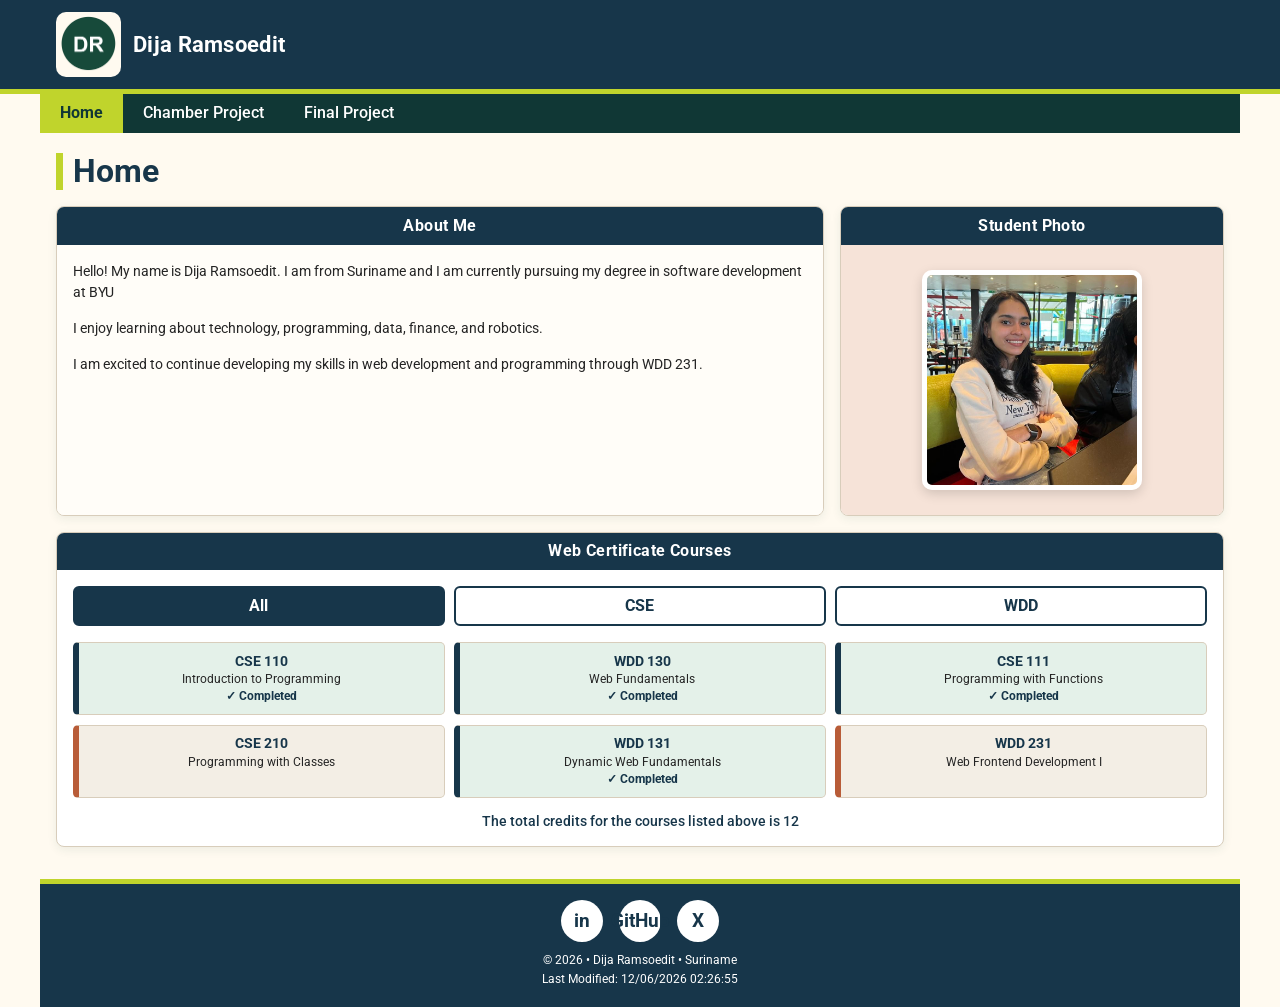
==== index.html @ 969b9f10 "week1test" ====
<!DOCTYPE html>
<html lang="en-US">

<head>
    <meta charset="UTF-8">
    <meta name="viewport" content="width=device-width, initial-scale=1.0">

    <title>Dija Ramsoedit | WDD 231</title>

    <meta name="description"
        content="WDD 231 home page for Dija Ramsoedit.">
    <meta name="author" content="Dija Ramsoedit">

    <!-- Google Font -->
    <link rel="preconnect" href="https://fonts.googleapis.com">
    <link rel="preconnect" href="https://fonts.gstatic.com" crossorigin>
    <link href="https://fonts.googleapis.com/css2?family=Roboto:wght@400;500;700&display=swap"
        rel="stylesheet">

    <!-- CSS -->
    <link rel="stylesheet" href="styles/normalize.css">
    <link rel="stylesheet" href="styles/small.css">
    <link rel="stylesheet" href="styles/large.css">

    <!-- JavaScript -->
    <script src="scripts/navigation.js" defer></script>
    <script src="scripts/date.js" defer></script>
    <script src="scripts/course.js" defer></script>
</head>

<body>

    <!-- HEADER -->
    <header>
        <div class="header-content">

            <div class="identity">
                <img src="images/logo.png" alt="Site logo">

                <span>Dija Ramsoedit</span>
            </div>

            <button id="menu-button"
                aria-label="Open navigation menu"
                aria-expanded="false"
                aria-controls="primary-nav">
                ☰
            </button>

        </div>
    </header>


    <!-- NAVIGATION -->
    <nav id="primary-nav">

        <a href="index.html" class="active">
            Home
        </a>

        <a href="#">
            Chamber Project
        </a>

        <a href="#">
            Final Project
        </a>

    </nav>


    <!-- MAIN CONTENT -->
    <main>

        <h1>Home</h1>


        <!-- ABOUT ME + STUDENT PHOTO -->
        <div class="top-sections">

            <section class="about">

                <h2>About Me</h2>

                <div class="section-body">

                    <p>
                        Hello! My name is Dija Ramsoedit. I am from Suriname
                        and I am currently pursuing my degree in software development at BYU
                    </p>

                    <p>
                        I enjoy learning about technology, programming, data, finance,
                        and robotics.
                    </p>

                    <p>
                        I am excited to continue developing my skills in
                        web development and programming through WDD 231.
                    </p>

                </div>

            </section>


            <section class="photo">

                <h2>Student Photo</h2>

                <div class="photo-body">

                    <img src="images/profile.jpeg"
                        alt="Student photo of Dija Ramsoedit"
                        width="400"
                        height="400">

                </div>

            </section>

        </div>


        <!-- WEB CERTIFICATE COURSES -->
        <section class="courses">

            <h2>Web Certificate Courses</h2>


            <!-- COURSE FILTER BUTTONS -->
            <div class="course-filters">

                <button id="all" class="selected">
                    All
                </button>

                <button id="cse">
                    CSE
                </button>

                <button id="wdd">
                    WDD
                </button>

            </div>


            <!-- COURSES ARE INSERTED HERE BY JAVASCRIPT -->
            <div id="course-cards"></div>


            <!-- TOTAL CREDITS -->
            <p class="total">
                The total credits for the courses listed above is
                <span id="total-credits">0</span>
            </p>

        </section>

    </main>


    <!-- FOOTER -->
    <footer>

        <!-- SOCIAL LINKS -->
        <div class="social-links">

            <a href="https://www.linkedin.com/"
                target="_blank"
                rel="noopener noreferrer"
                aria-label="LinkedIn">
                in
            </a>

            <a href="https://github.com/"
                target="_blank"
                rel="noopener noreferrer"
                aria-label="GitHub">
                GitHub
            </a>

            <a href="https://x.com/"
                target="_blank"
                rel="noopener noreferrer"
                aria-label="X">
                X
            </a>

        </div>


        <!-- COPYRIGHT -->
        <p>
            &copy;
            <span id="currentyear"></span>
            • Dija Ramsoedit • Suriname
        </p>


        <!-- LAST MODIFIED -->
        <p id="lastModified"></p>

    </footer>

</body>

</html>
---- styles/small.css ----
:root {
    --green: #17364a;
    --dark-green: #103735;
    --gold: #c0d42c;
    --light-gold: #f1d98b;
    --cream: #fffaf0;
    --terracotta: #b85c38;
    --peach: #f6e3d8;
    --white: #ffffff;
    --text: #242424;
    --gray: #eeeeee;
    --border: #d8cdbb;
}

* {
    box-sizing: border-box;
}

body {
    margin: 0;
    font-family: "Roboto", sans-serif;
    color: var(--text);
    background-color: var(--cream);
}




header {
    background-color: var(--green);
    color: var(--white);
    border-bottom: 5px solid var(--gold);
}

.header-content {
    max-width: 1200px;
    margin: 0 auto;
    padding: 0.75rem 1rem;

    display: flex;
    align-items: center;
    justify-content: space-between;
}

.identity {
    display: flex;
    align-items: center;
    gap: 0.75rem;
}

.identity img {
    width: 58px;
    height: 58px;
    background-color: var(--cream);
    border-radius: 10px;
    padding: 3px;
}

.identity span {
    font-size: 1.25rem;
    font-weight: 700;
    letter-spacing: 0.3px;
}




#menu-button {
    border: 2px solid var(--light-gold);
    border-radius: 8px;
    background-color: transparent;
    color: white;
    font-size: 1.8rem;
    cursor: pointer;
    padding: 0.2rem 0.55rem;
}

#menu-button:hover {
    background-color: var(--gold);
    color: var(--dark-green);
}





nav {
    display: none;
    max-width: 1200px;
    margin: 0 auto;
    background-color: var(--dark-green);
}

nav.open {
    display: block;
}

nav a {
    display: block;
    padding: 0.8rem 1rem;

    color: white;
    text-decoration: none;
    font-weight: 500;

    border-bottom: 1px solid rgba(255, 255, 255, 0.15);
}

nav a:hover {
    background-color: var(--terracotta);
    color: white;
}

nav a.active {
    background-color: var(--gold);
    color: var(--dark-green);
    font-weight: 700;
}






main {
    max-width: 1200px;
    margin: 0 auto;
    padding: 1rem;
}

h1 {
    color: var(--green);
    font-size: 2rem;
    margin: 0.25rem 0 1rem;

    border-left: 7px solid var(--gold);
    padding-left: 0.6rem;
}






.top-sections {
    display: grid;
    grid-template-columns: 1fr;
    gap: 1rem;
}

section {
    background-color: var(--white);
    border: 1px solid var(--border);
    border-radius: 8px;
    overflow: hidden;

    box-shadow: 0 3px 10px rgba(23, 74, 58, 0.08);
}

section h2 {
    margin: 0;
    padding: 0.6rem;

    background-color: var(--green);
    color: white;

    text-align: center;
    font-size: 1rem;
    letter-spacing: 0.4px;
}





.section-body {
    min-height: 220px;
    padding: 1rem;

    background-color: #fffdf8;
}

.section-body p {
    font-size: 0.9rem;
    line-height: 1.5;
    margin-top: 0;
}

.section-body p:last-child {
    margin-bottom: 0;
}






.photo-body {
    min-height: 220px;
    padding: 1rem;

    display: flex;
    justify-content: center;
    align-items: center;

    background-color: var(--peach);
}

.photo-body img {
    width: 220px;
    height: 220px;

    object-fit: cover;

    border-radius: 10px;
    border: 5px solid white;

    box-shadow: 0 4px 12px rgba(0, 0, 0, 0.15);
}





.courses {
    margin-top: 1rem;
}

.course-filters {
    display: grid;
    grid-template-columns: repeat(3, 1fr);
    gap: 0.6rem;

    padding: 1rem;
}

.course-filters button {
    border: 2px solid var(--green);
    border-radius: 6px;

    padding: 0.55rem;

    background-color: var(--white);
    color: var(--green);

    font-weight: 700;
    cursor: pointer;

    transition: 0.2s ease;
}

.course-filters button:hover {
    background-color: var(--light-gold);
    color: var(--dark-green);
}

.course-filters button.selected {
    background-color: var(--green);
    color: white;
}








#course-cards {
    display: grid;
    grid-template-columns: 1fr;
    gap: 0.6rem;

    padding: 0 1rem;
}

.course-card {
    padding: 0.65rem;

    text-align: center;

    background-color: #f3eee5;
    border: 1px solid var(--border);
    border-left: 6px solid var(--terracotta);

    border-radius: 5px;
}

.course-card.completed {
    background-color: #e4f1e9;
    border-left-color: var(--green);
}

.course-card.completed::after {
    content: " ✓ Completed";
    display: block;

    color: var(--green);
    font-size: 0.75rem;
    font-weight: 700;

    margin-top: 0.2rem;
}

.course-card h3 {
    margin: 0;
    color: var(--green);
    font-size: 0.9rem;
}

.course-card p {
    margin: 0.2rem 0 0;
    font-size: 0.75rem;
}








.total {
    text-align: center;

    color: var(--green);
    font-weight: 500;

    font-size: 0.85rem;

    margin: 0;
    padding: 1rem;
}







footer {
    max-width: 1200px;
    margin: 1rem auto 0;

    padding: 1rem;

    text-align: center;

    background-color: var(--green);
    color: white;

    border-top: 5px solid var(--gold);
}

.social-links {
    display: flex;
    justify-content: center;
    align-items: center;

    gap: 1rem;

    margin-bottom: 0.75rem;
}

.social-links a {
    width: 42px;
    height: 42px;

    display: flex;
    justify-content: center;
    align-items: center;

    border-radius: 50%;

    background-color: white;
    color: var(--green);

    text-decoration: none;

    font-size: 1.2rem;
    font-weight: 700;

    transition: 0.2s ease;
}

.social-links a:hover {
    background-color: var(--gold);
    color: var(--dark-green);

    transform: translateY(-2px);
}

footer p {
    margin: 0.3rem;
    font-size: 0.75rem;
}
---- styles/large.css ----
@media screen and (min-width: 700px) {

  

    .header-content {
        padding: 0.75rem 1rem;
    }

    .identity img {
        width: 65px;
        height: 65px;
    }

    .identity span {
        font-size: 1.4rem;
    }

    #menu-button {
        display: none;
    }


  

    nav {
        display: flex;
        align-items: stretch;
    }

    nav a {
        padding: 0.65rem 1.25rem;
        border-bottom: none;

        transition: background-color 0.2s ease;
    }


   

    main {
        padding: 1rem;
    }

    h1 {
        font-size: 2rem;
    }


   

    .top-sections {
        grid-template-columns: 2fr 1fr;
        gap: 1rem;
    }

    .about {
        grid-column: 1;
    }

    .photo {
        grid-column: 2;
    }

    .section-body {
        height: 270px;
        min-height: 0;
    }

    .photo-body {
        height: 270px;
        min-height: 0;
    }

    .photo-body img {
        width: 220px;
        height: 220px;
    }


 

    #course-cards {
        grid-template-columns: repeat(3, 1fr);
    }


  
    footer {
        padding: 1rem;
    }
}
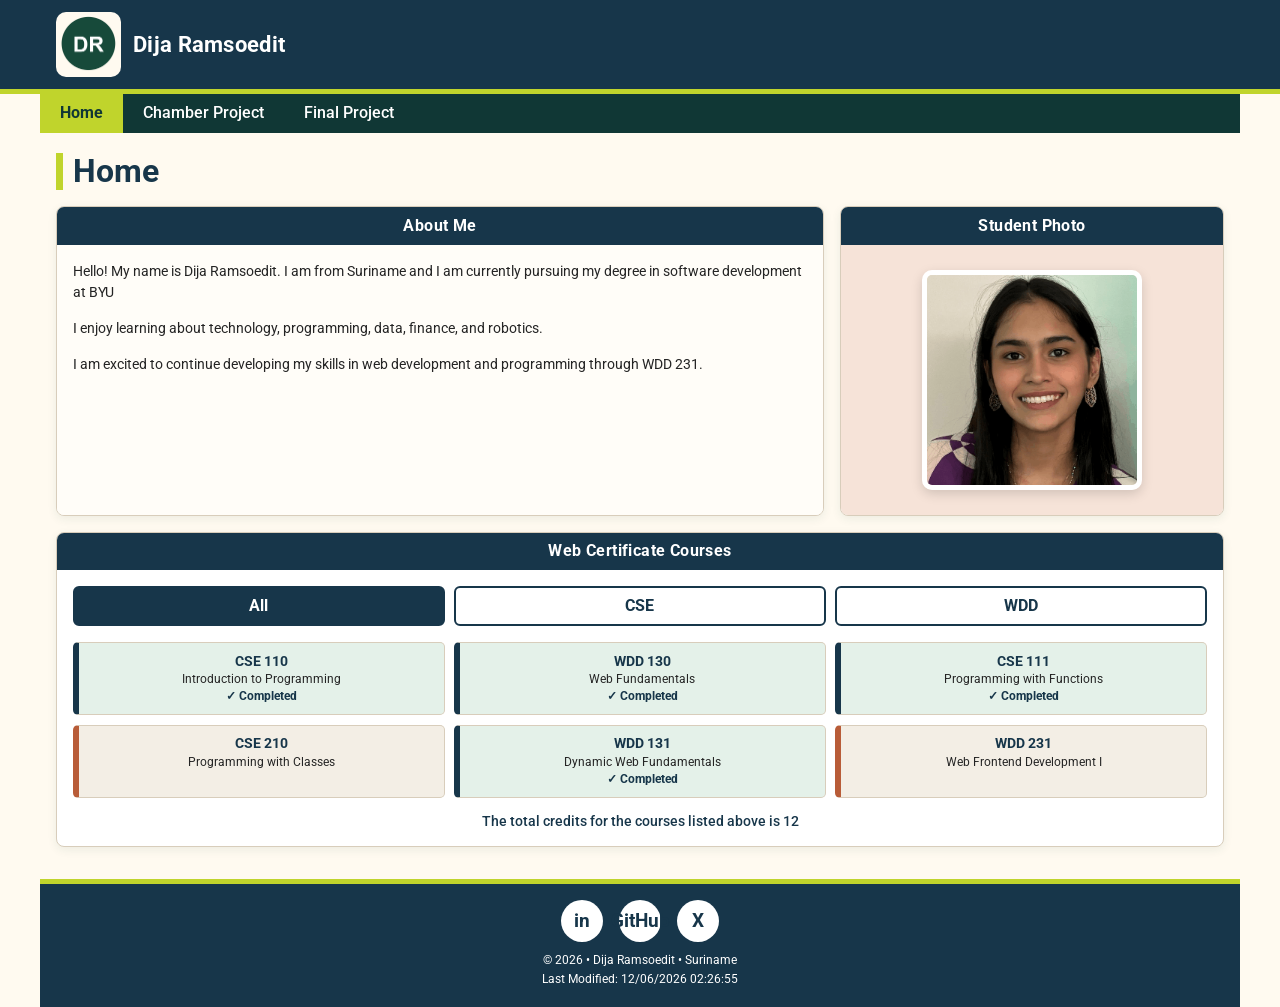
==== commit 55408d5c: "week1test2" ====
--- a/index.html
+++ b/index.html
@@ -8,7 +8,7 @@
     <title>Dija Ramsoedit | WDD 231</title>
 
     <meta name="description"
-        content="WDD 231 home page for Dija Ramsoedit.">
+        content="assigment for WDD 231 home page for Dija Ramsoedit BYU IDAHO.">
     <meta name="author" content="Dija Ramsoedit">
 
     <!-- Google Font -->
@@ -110,7 +110,7 @@
 
                 <div class="photo-body">
 
-                    <img src="images/profile.jpeg"
+                    <img src="images/profile.png"
                         alt="Student photo of Dija Ramsoedit"
                         width="400"
                         height="400">
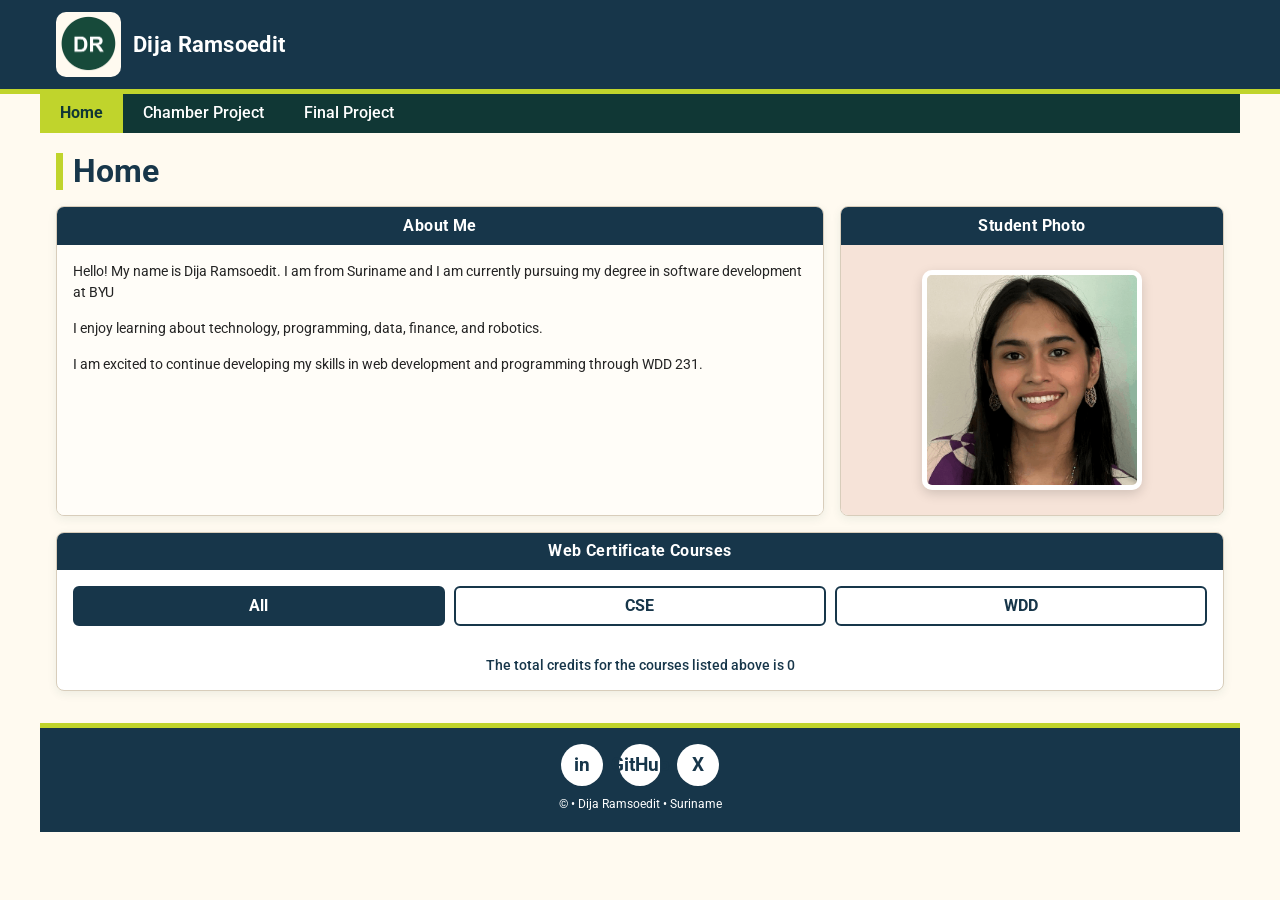
==== commit 5719506c: "week5test1" ====
--- a/index.html
+++ b/index.html
@@ -8,7 +8,7 @@
     <title>Dija Ramsoedit | WDD 231</title>
 
     <meta name="description"
-        content="assigment for WDD 231 home page for Dija Ramsoedit BYU IDAHO.">
+        content="assigment for WDD 231 home page for Dija Ramsoedit BYU IDAHO w2.">
     <meta name="author" content="Dija Ramsoedit">
 
     <!-- Google Font -->
@@ -58,11 +58,11 @@
             Home
         </a>
 
-        <a href="#">
+        <a href="chamber/directory.html" class="">
             Chamber Project
         </a>
 
-        <a href="#">
+        <a href="finalproject/siteplan.html">
             Final Project
         </a>
 
